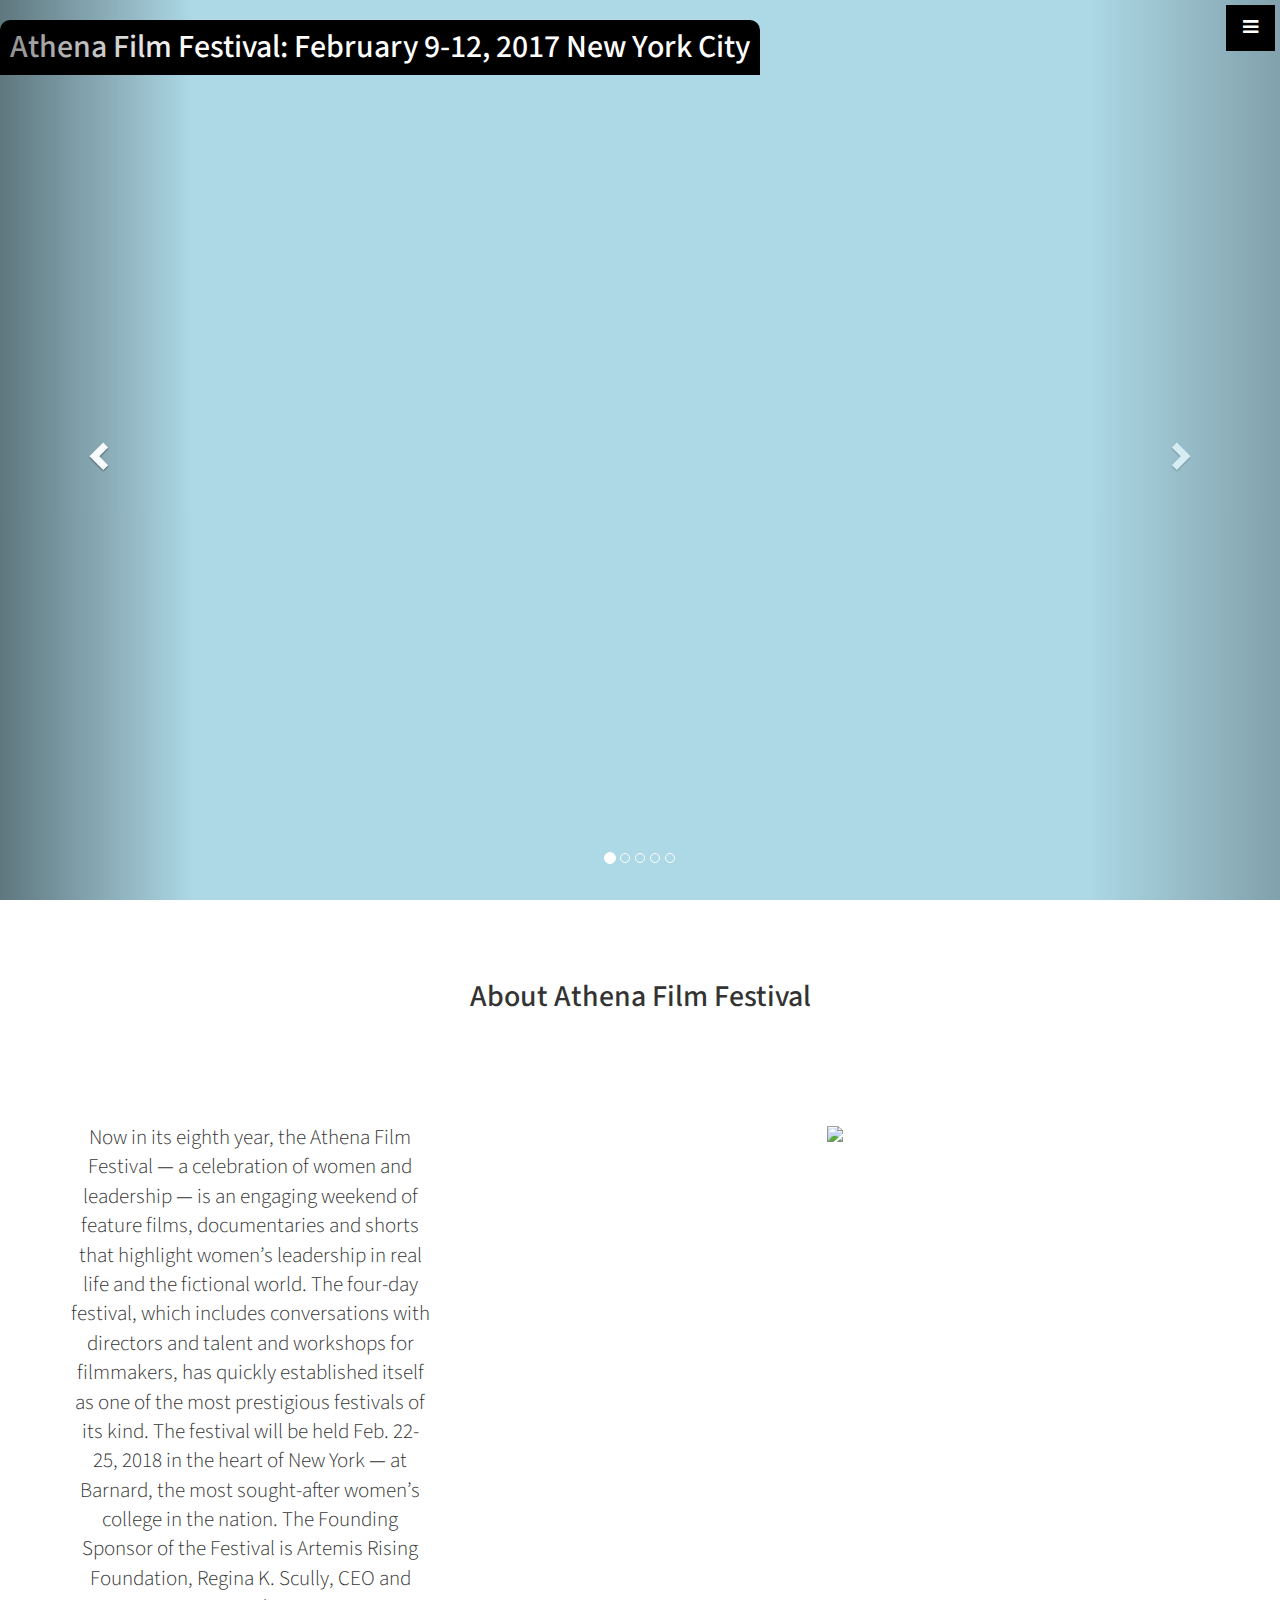
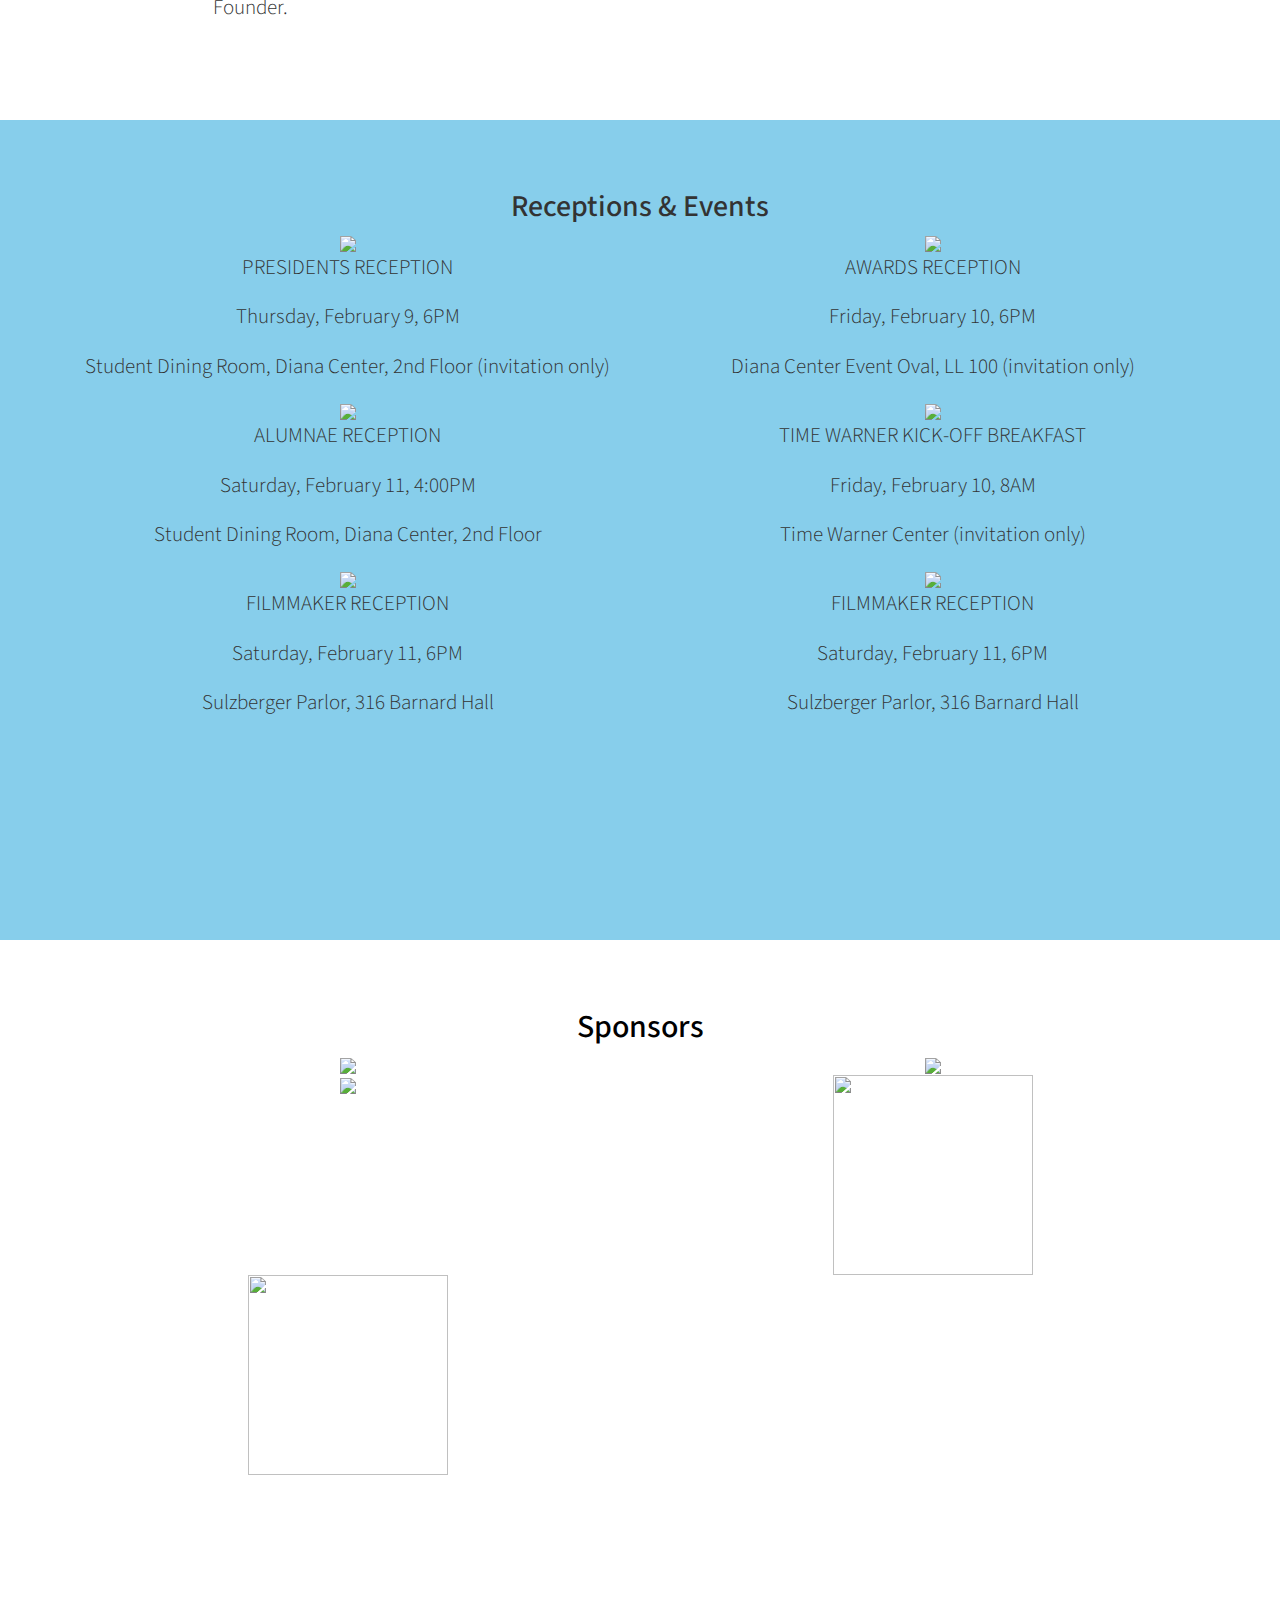
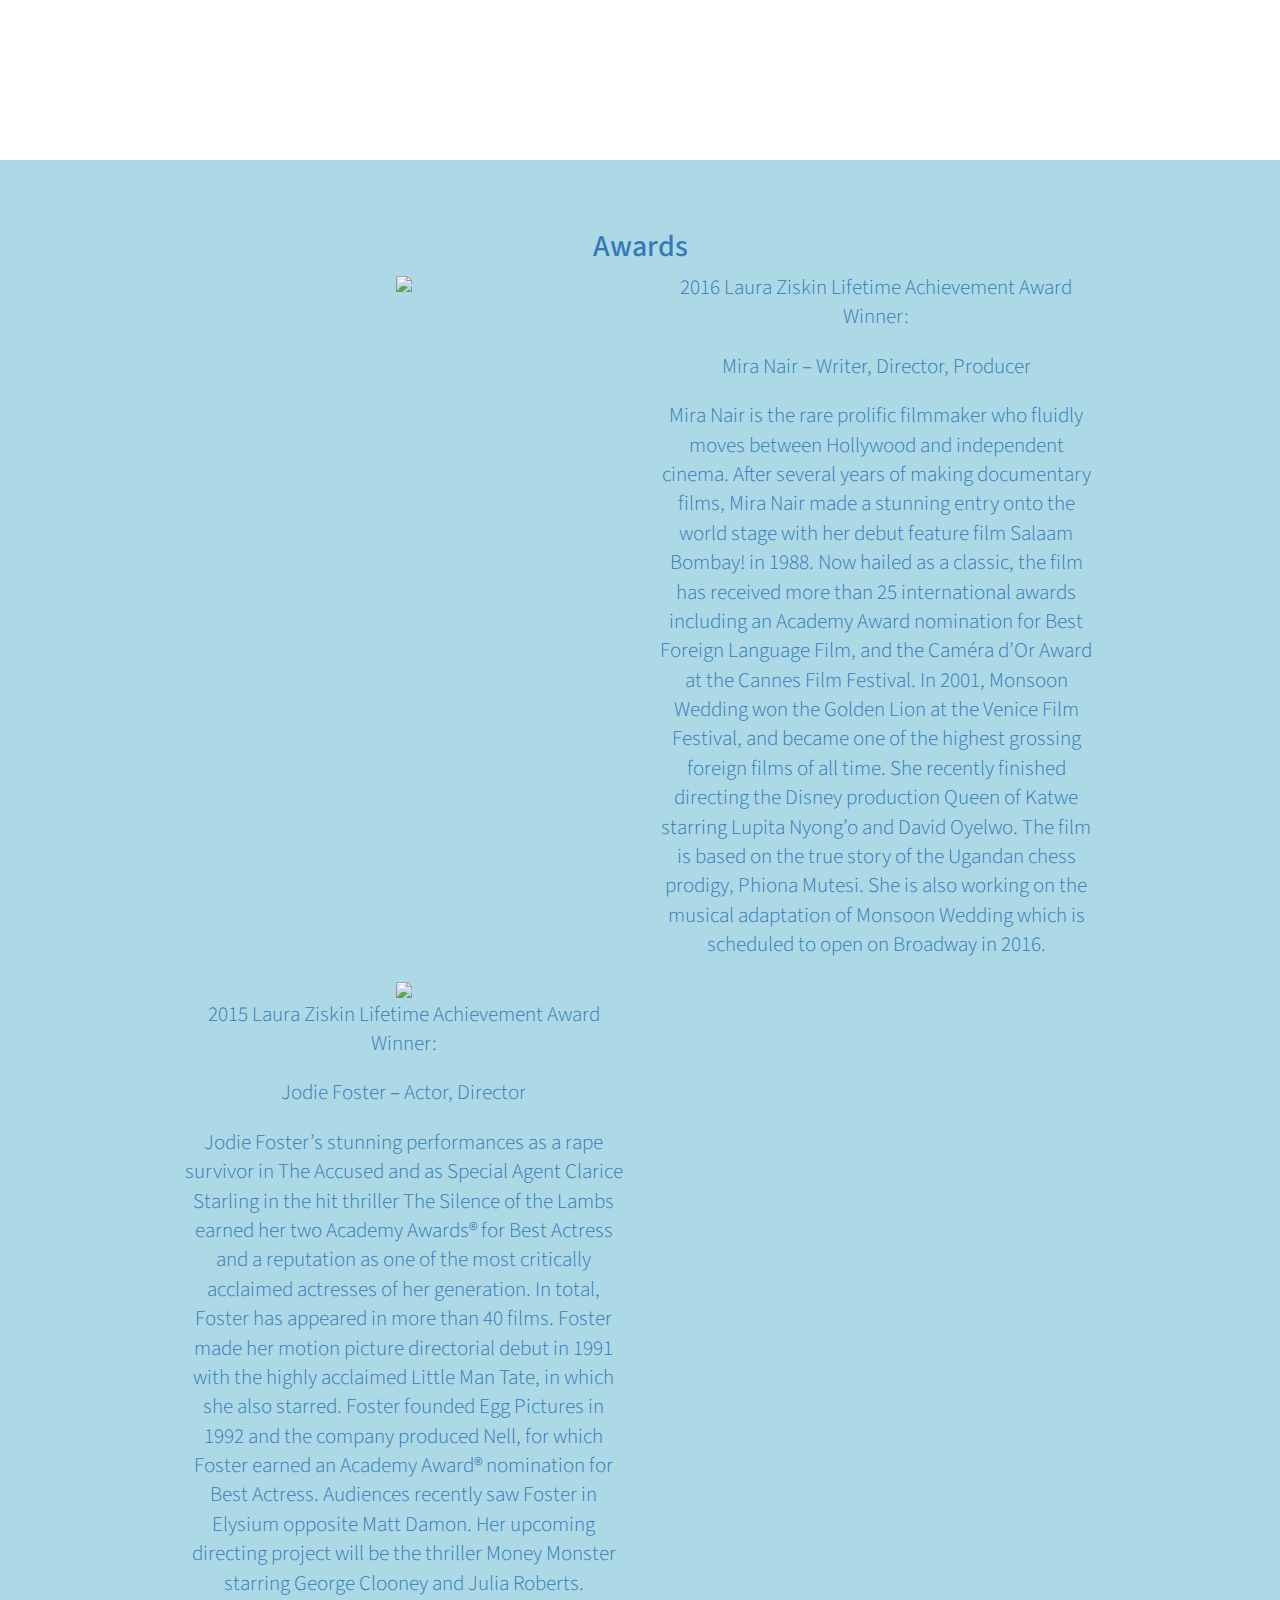
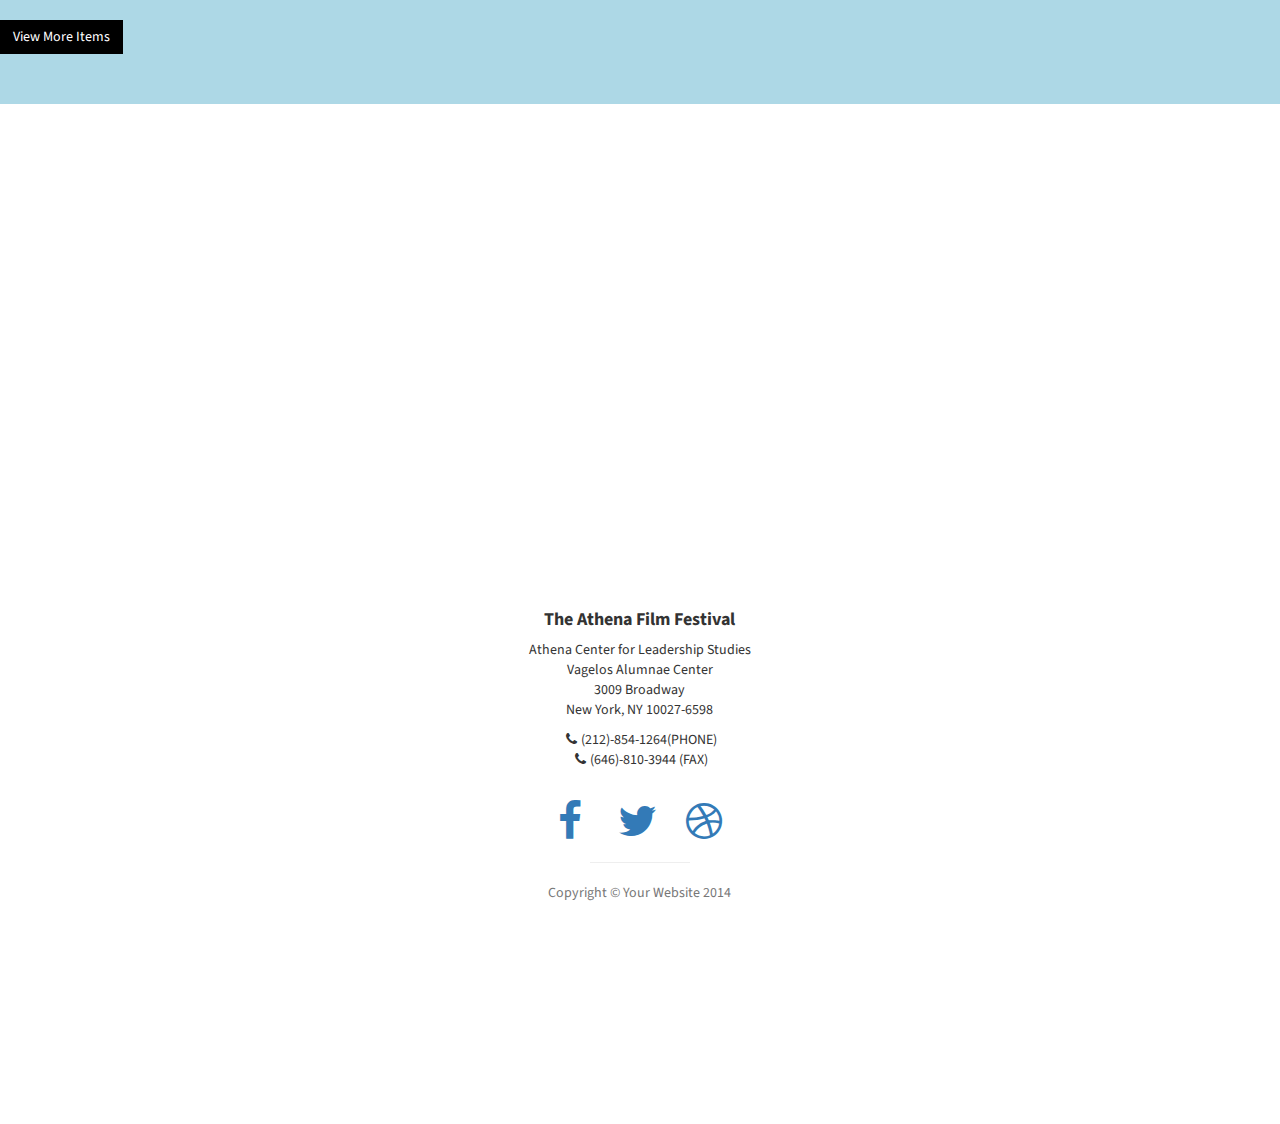
==== index1.html @ e1903135 "deploy" ====
<!DOCTYPE html>
<html lang="en">

<head>

    <meta charset="utf-8">
    <meta http-equiv="X-UA-Compatible" content="IE=edge">
    <meta name="viewport" content="width=device-width, initial-scale=1">
    <meta name="description" content="">
    <meta name="author" content="">

    <title>Athena Film Festival</title>

    <!-- Bootstrap Core CSS -->
    <link href="css/bootstrap.min.css" rel="stylesheet">

    <!-- Custom CSS -->
    <link href="css/stylish-portfolio.css" rel="stylesheet">

    <!-- Custom Fonts -->
    <link href="font-awesome/css/font-awesome.min.css" rel="stylesheet" type="text/css">
    <link href="https://fonts.googleapis.com/css?family=Source+Sans+Pro:300,400,700,300italic,400italic,700italic" rel="stylesheet" type="text/css">
    <link rel="icon" href="http://athenafilmfestival.com/wp-content/themes/genesis-athena/build/images/logo.png">
    

    <!-- HTML5 Shim and Respond.js IE8 support of HTML5 elements and media queries -->
    <!-- WARNING: Respond.js doesn't work if you view the page via file:// -->
    <!--[if lt IE 9]>
        <script src="https://oss.maxcdn.com/libs/html5shiv/3.7.0/html5shiv.js"></script>
        <script src="https://oss.maxcdn.com/libs/respond.js/1.4.2/respond.min.js"></script>
    <![endif]-->

</head>

<body>

    <!-- Navigation -->
    <a id="menu-toggle" href="#" class="btn btn-dark btn-lg toggle"><i class="fa fa-bars"></i></a>
    <nav id="sidebar-wrapper">
        <ul class="sidebar-nav">
            <a id="menu-close" href="#" class="btn btn-light btn-lg pull-right toggle"><i class="fa fa-times"></i></a>
            <li class="sidebar-brand">
                <a href="#top" onclick=$("#menu-close").click();>Home</a>
            </li>
            <li>
                <a href="#aboutus" onclick=$("#menu-close").click();>About Us</a>
            </li>
            <li>
                <a href="#program" onclick=$("#menu-close").click();>Program</a>
            </li>
            <li>
                <a href="#sponsors" onclick=$("#menu-close").click();>Sponsors</a>
            </li>
            <li>
                <a href="#awards" onclick=$("#menu-close").click();>Awards</a>
            </li>

            <li>
                <a href="#contact" onclick=$("#menu-close").click();>Festival Info</a>
            </li>
        </ul>
    </nav>

    <!-- Header -->
    <header>
        <div id="mycarousel" class="carousel slide" data-ride="carousel">
  <!-- Indicators -->
  <ol class="carousel-indicators">
    <li data-target="#mycarousel" data-slide-to="0" class="active"></li>
    <li data-target="#mycarousel" data-slide-to="1"></li>
    <li data-target="#mycarousel" data-slide-to="2"></li>
    <li data-target="#mycarousel" data-slide-to="3"></li>
    <li data-target="#mycarousel" data-slide-to="4"></li>
  </ol>

  <!-- Wrapper for slides -->
  <div class="carousel-inner" role="listbox">
    <div class="item">
        <img src="http://athenafilmfestival.com/wp-content/uploads/2017/02/IMG_1743-765x345.jpg" data-color="lightblue" alt="First Image">
        <h3>Athena Film Festival: February 9-12, 2017 New York City</h3>
        <div class="carousel-caption">
        </div>
    </div>
    <div class="item">
        <img src="athenafil.jpg" data-color="firebrick" alt="Second Image">
        <h3>Athena Film Festival Recap</h3>
        <div class="carousel-caption">
        </div>
    </div>
    <div class="item">
        <img src="thirdimg.jpg" data-color="violet" alt="Third Image">
         <h3>Success in 2017</h3>
        <div class="carousel-caption">
        </div>
    </div>
    <div class="item">
        <div class="container">
            <div class="item active">
                <iframe src="https://www.youtube.com/embed/RK8xHq6dfAo?ecver=2" width="640" height="360" frameborder="0" style="position:absolute;width:100%;height:100%;left:0" allowfullscreen></iframe>
                </video>
            </div>
        <h3>Featured Film: Hidden Figures</h3>
        <div class="carousel-caption">
        </div>

        </div>
    </div>
    <div class="item wavesgrace">
        <img src="https://player.with.in/121-LIBERIA/images/webplayer_thumbnail.jpg" data-color="tomato" alt="Fifth Image">
        <h3>Featured Film: Waves of Grace</h3>
        <div class="carousel-caption">
            
        </div>
    </div>
  </div>

  <!-- Controls -->
  <a class="left carousel-control" href="#mycarousel" role="button" data-slide="prev">
    <span class="glyphicon glyphicon-chevron-left" aria-hidden="true"></span>
    <span class="sr-only">Previous</span>
  </a>
  <a class="right carousel-control" href="#mycarousel" role="button" data-slide="next">
    <span class="glyphicon glyphicon-chevron-right" aria-hidden="true"></span>
    <span class="sr-only">Next</span>
  </a>
</div>

    </header>
    <section id= "aboutus" class= "aboutus">
        <div class="container">
            <div class="row text-center">
                <font size="500px"><h2 id="abouthead">About Athena Film Festival</h2></font>
                <div class="col-md-4 margintext">
                   <p class="lead paragraph">Now in its eighth  year, the Athena Film Festival — a celebration of women and leadership — is an engaging weekend of feature films, documentaries and shorts that highlight women’s leadership in real life and the fictional world.  The four-day festival, which includes conversations with directors and talent and workshops for filmmakers, has quickly established itself as one of the most prestigious festivals of its kind.

The festival will be held Feb. 22- 25, 2018 in the heart of New York — at Barnard, the most sought-after women’s college in the nation.  The Founding Sponsor of the Festival is Artemis Rising Foundation, Regina K. Scully, CEO and Founder.</p>
                </div>
                <div class="col-md-8 marginlogo">
                    <img id= "logo" src="http://athenafilmfestival.com/wp-content/themes/genesis-athena/build/images/logo.png" height="450">
                </div>
    </section>

    <!-- Services -->
    <!-- The circle icons use Font Awesome's stacked icon classes. For more information, visit http://fontawesome.io/examples/ -->
    <section  style="overflow-y:auto;overflow-x:hidden" id="program" class="program">
        <div class="container">
            <div class="row text-center">
                <font size="50px"><h2>Receptions & Events</h2></font>
                <div class="col-md-6 text-center ptext">
                    
                    <img src= "http://athenafilmfestival.com/wp-content/uploads/2014/05/DSC_0695-250x166.jpg">
                    <p class="lead">PRESIDENTS RECEPTION</p>
                    <p class= "lead">Thursday, February 9, 6PM </p>
                    <p class= "lead">Student Dining Room, Diana Center, 2nd Floor (invitation only)</p>
                </div>
                <div class= "col-md-6 text-center ptext">
                    <img src= "http://athenafilmfestival.com/wp-content/uploads/2014/05/DSC_0492-250x166.jpg">
                    <p class= "lead"> AWARDS RECEPTION</p>
                    <p class= "lead">Friday, February 10, 6PM </p>
                    <p class= "lead">Diana Center Event Oval, LL 100  (invitation only)</p>
                </div>
                <div class= "col-md-6 text-center ptext">
                    <img src= "http://athenafilmfestival.com/wp-content/uploads/2014/05/DSC_0647-250x166.jpg">
                    <p class= "lead">ALUMNAE RECEPTION</p>
                    <p class="lead">Saturday, February 11, 4:00PM</p>
                    <p class="lead">Student Dining Room, Diana Center, 2nd Floor</p>
                </div>
               <div class= "col-md-6 text-center ptext">
                    <img src= "http://athenafilmfestival.com/wp-content/uploads/2014/05/DSC_0621-300x199.jpg">
                    <p class= "lead">TIME WARNER KICK-OFF BREAKFAST</p>
                    <p class="lead">Friday, February 10, 8AM</p>
                    <p class="lead">Time Warner Center (invitation only)</p>
                </div>
                <div class= "col-md-6 text-center ptext">
                    <img src= "http://athenafilmfestival.com/wp-content/uploads/2015/02/IMG_0971-300x200.jpg">
                    <p class= "lead">FILMMAKER RECEPTION</p>
                    <p class="lead">Saturday, February 11, 6PM</p>
                    <p class="lead">Sulzberger Parlor, 316 Barnard Hall</p>
                </div>
                <div class= "col-md-6 text-center ptext">
                    <img src= "http://athenafilmfestival.com/wp-content/uploads/2015/02/IMG_0971-300x200.jpg">
                    <p class= "lead">FILMMAKER RECEPTION</p>
                    <p class="lead">Saturday, February 11, 6PM</p>
                    <p class="lead">Sulzberger Parlor, 316 Barnard Hall</p>
                </div>
               </div>
                

    </section>

    <!-- Callout -->
<aside class="callout">
    <section id="sponsors" class="sponsors">
     <div class="container">
        <div class= "row text-center">
            <font size="50px"><h2 id="sponsershead">Sponsors</h2></font>
            <div class= "col-md-6 text-center ptext sponsorpic artemis">
               <a href="http://www.imdb.com/company/co0436784/"> <img src= "http://athenafilmfestival.com/wp-content/uploads/2016/11/ArtemisRising_Foundation.jpg" width= "400"></a>
            </div>
            <div class= "col-md-6 text-center ptext sponsorpic">
                <a href="https://studios.amazon.com/"><img src= "http://athenafilmfestival.com/wp-content/uploads/2016/11/logo_AmazonStudios_1920.png" width= "400"></a>
            </div>
            <div class= "col-md-6 text-center ptext sponsorpic">
              <a href="https://www.google.com/"><img width="400" src="http://athenafilmfestival.com/wp-content/uploads/2015/11/googlelogo_color_236x76dp.png"></img></a>
            </div>
            <div class="col-md-6 text-center ptext sponsorpic barnardlife">
                <a href="https://barnard.edu/"><img src="http://athenafilmfestival.com/wp-content/uploads/2017/01/AR-Logo-Vertical-PMS294-245x300.png" height= "200" width= "200"></a>
            </div>
            <div class="col-md-6 text-center ptext sponsorpic barnardlife">
                <a href="http://www.mylifetime.com/"><img height= "200" width="200"src="http://athenafilmfestival.com/wp-content/uploads/2016/12/Lifetime-Logo.jpg"</a> 
            </div>
        </div>
    </div>
</aside>


    <!-- Portfolio -->
    <section id="awards" class="awards">
        <div class="container">
            <div class="row">
                <div class="col-lg-10 col-lg-offset-1 text-center">
                    <h2>Awards</h2>
                    <div class="col-md-6">
                        <img src= "http://athenafilmfestival.com/wp-content/uploads/2015/12/MN_2-292x300.jpg">
                    </div>
                    <div class= "col-md-6">
                        <b><p class="lead">2016 Laura Ziskin Lifetime Achievement Award Winner: </p></b>
                        <p class="lead">Mira Nair – Writer, Director, Producer</p>
                        <p class="lead">Mira Nair is the rare prolific filmmaker who fluidly moves between Hollywood and independent cinema. After several years of making documentary films, Mira Nair made a stunning entry onto the world stage with her debut feature film Salaam Bombay! in 1988. Now hailed as a classic, the film has received more than 25 international awards including an Academy Award nomination for Best Foreign Language Film, and the Caméra d’Or Award at the Cannes Film Festival. In 2001, Monsoon Wedding won the Golden Lion at the Venice Film Festival, and became one of the highest grossing foreign films of all time. She recently finished directing the Disney production Queen of Katwe starring Lupita Nyong’o and David Oyelwo. The film is based on the true story of the Ugandan chess prodigy, Phiona Mutesi. She is also working on the musical adaptation of Monsoon Wedding which is scheduled to open on Broadway in 2016. </p>
                    </div>
                        <div class="col-md-6">
                            <img src= "http://athenafilmfestival.com/wp-content/uploads/2013/08/JODIE-FOSTER-AFF-IMAGE.jpeg">
                            <p class="lead">2015 Laura Ziskin Lifetime Achievement Award Winner:</p>
                            <p class="lead">Jodie Foster – Actor, Director</p>
                            <p class="lead">Jodie Foster’s stunning performances as a rape survivor in The Accused and as Special Agent Clarice Starling in the hit thriller The Silence of the Lambs earned her two Academy Awards® for Best Actress and a reputation as one of the most critically acclaimed actresses of her generation. In total, Foster has appeared in more than 40 films. Foster made her motion picture directorial debut in 1991 with the highly acclaimed Little Man Tate, in which she also starred. Foster founded Egg Pictures in 1992 and the company produced Nell, for which Foster earned an Academy Award® nomination for Best Actress. Audiences recently saw Foster in Elysium opposite Matt Damon. Her upcoming directing project will be the thriller Money Monster starring George Clooney and Julia Roberts.</p>
                            </div>
                        </div>
                        <div class="col-md-6">


                            </div>
                        </div>
                        <div class="col-md-6">

                            </div>
                        </div>
                    </div>
                    <!-- /.row (nested) -->
                    <a href="#" class="btn btn-dark">View More Items</a>
                </div>
                <!-- /.col-lg-10 -->
            </div>
            <!-- /.row -->
        </div>
        <!-- /.container -->
    </section>

    <!-- Call to Action -->
    

    <!-- Map -->
    <section id="contact" class="map">
        <iframe height="490" width="1450"src="https://www.google.com/maps/embed?pb=!1m18!1m12!1m3!1d3019.858761262068!2d-73.96615188459212!3d40.809097379321486!2m3!1f0!2f0!3f0!3m2!1i1024!2i768!4f13.1!3m3!1m2!1s0x89c2f622ae1b5be9%3A0x92f2eb8d18e50bc3!2sBarnard+College%2C+Columbia+University!5e0!3m2!1sen!2sus!4v1490205193902" width="600" height="450" frameborder="0" style="border:0" allowfullscreen></iframe>
        <br />
        <small>
            <a href="https://www.google.com/maps/place/Barnard+College,+Columbia+University/@40.8090974,-73.9661519,17z/data=!3m1!4b1!4m5!3m4!1s0x89c2f622ae1b5be9:0x92f2eb8d18e50bc3!8m2!3d40.8090974!4d-73.9639632?hl=en"></a>
        </small>
        <div class="col-lg-10 col-lg-offset-1 text-center">
                    <h4><strong>The Athena Film Festival</strong>
                    </h4>
                    <p>Athena Center for Leadership Studies
                        <br> Vagelos Alumnae Center
                        <br> 3009 Broadway
                        <br> New York, NY 10027-6598</p>
                    <ul class="list-unstyled">
                        <li><i class="fa fa-phone fa-fw"></i>(212)-854-1264(PHONE)</li>
                        <li><i class="fa fa-phone fa-fw"></i></i>(646)-810-3944 (FAX)
                        </li>
                    </ul>
                    <br>
                    <ul class="list-inline">
                        <li>
                            <a href="#"><i class="fa fa-facebook fa-fw fa-3x"></i></a>
                        </li>
                        <li>
                            <a href="#"><i class="fa fa-twitter fa-fw fa-3x"></i></a>
                        </li>
                        <li>
                            <a href="#"><i class="fa fa-dribbble fa-fw fa-3x"></i></a>
                        </li>
                    </ul>
                    <hr class="small">
                    <p class="text-muted">Copyright &copy; Your Website 2014</p>
                </div>
    </section>

    <!-- Footer -->
    <footer>
        <div class="container">
            <div class="row">
            </div>
        </div>
        <a id="to-top" href="#top" class="btn btn-dark btn-lg"><i class="fa fa-chevron-up fa-fw fa-1x"></i></a>
    </footer>

    <!-- jQuery -->
    <script src="js/jquery.js"></script>

    <!-- Bootstrap Core JavaScript -->
    <script src="js/bootstrap.min.js"></script>

    <!-- Custom Theme JavaScript -->
    <script>
    // Closes the sidebar menu
    $("#menu-close").click(function(e) {
        e.preventDefault();
        $("#sidebar-wrapper").toggleClass("active");
    });
    // Opens the sidebar menu
    $("#menu-toggle").click(function(e) {
        e.preventDefault();
        $("#sidebar-wrapper").toggleClass("active");
    });
    // Scrolls to the selected menu item on the page
    $(function() {
        $('a[href*=#]:not([href=#],[data-toggle],[data-target],[data-slide])').click(function() {
            if (location.pathname.replace(/^\//, '') == this.pathname.replace(/^\//, '') || location.hostname == this.hostname) {
                var target = $(this.hash);
                target = target.length ? target : $('[name=' + this.hash.slice(1) + ']');
                if (target.length) {
                    $('html,body').animate({
                        scrollTop: target.offset().top
                    }, 1000);
                    return false;
                }
            }
        });
    });
    //#to-top button appears after scrolling
    var fixed = false;
    $(document).scroll(function() {
        if ($(this).scrollTop() > 250) {
            if (!fixed) {
                fixed = true;
                // $('#to-top').css({position:'fixed', display:'block'});
                $('#to-top').show("slow", function() {
                    $('#to-top').css({
                        position: 'fixed',
                        display: 'block'
                    });
                });
            }
        } else {
            if (fixed) {
                fixed = false;
                $('#to-top').hide("slow", function() {
                    $('#to-top').css({
                        display: 'none'
                    });
                });
            }
        }
    });
    // Disable Google Maps scrolling
    // See http://stackoverflow.com/a/25904582/1607849
    // Disable scroll zooming and bind back the click event
    var onMapMouseleaveHandler = function(event) {
        var that = $(this);
        that.on('click', onMapClickHandler);
        that.off('mouseleave', onMapMouseleaveHandler);
        that.find('iframe').css("pointer-events", "none");
    }
    var onMapClickHandler = function(event) {
            var that = $(this);
            // Disable the click handler until the user leaves the map area
            that.off('click', onMapClickHandler);
            // Enable scrolling zoom
            that.find('iframe').css("pointer-events", "auto");
            // Handle the mouse leave event
            that.on('mouseleave', onMapMouseleaveHandler);
        }
        // Enable map zooming with mouse scroll when the user clicks the map
    $('.map').on('click', onMapClickHandler);
    </script>

</body>

</html>
---- css/stylish-portfolio.css ----
.jpg/*!
 * Start Bootstrap - Stylish Portfolio (http://startbootstrap.com/)
 * Copyright 2013-2016 Start Bootstrap
 * Licensed under MIT (https://github.com/BlackrockDigital/startbootstrap/blob/gh-pages/LICENSE)
 */

/* Global Styles */

html,
body {
    width: 100%;
    height: 100%;
}

body {
    font-family: "Source Sans Pro","Helvetica Neue",Helvetica,Arial,sans-serif;
}



.text-vertical-center h1 {
    overflow: hidden;
    position: absolute;
    margin: 0;
    padding: 0;
    width:100%;
    font-size: 4.5em;
    font-weight: 700;
}

/* Custom Button Styles */

.btn-dark {
    border-radius: 0;
    color: #fff;
    background-color: rgba(0,0,0,1);
}

.btn-dark:hover,
.btn-dark:focus,
.btn-dark:active {
    color: #fff;
    background-color: (0,0,0,1);
}

.btn-light {
    border-radius: 0;
    color: #333;
    background-color: rgb(255,255,255);
}

.btn-light:hover,
.btn-light:focus,
.btn-light:active {
    color: #333;
    background-color: rgba(255,255,255,0.8);
}

/* Custom Horizontal Rule */

.small {
    max-width: 100px;
}

/* Side Menu */

#sidebar-wrapper {
    z-index: 1000;
    position: fixed;
    right: 0;
    width: 250px;
    height: 100%;
    transform: translateX(250px);
    overflow-y: auto;
    background: #222;
    -webkit-transition: all 0.4s ease 0s;
    -moz-transition: all 0.4s ease 0s;
    -ms-transition: all 0.4s ease 0s;
    -o-transition: all 0.4s ease 0s;
    transition: all 0.4s ease 0s;
}

.sidebar-nav {
    position: absolute;
    top: 0;
    width: 250px;
    margin: 0;
    padding: 0;
    list-style: none;
}

.sidebar-nav li {
    text-indent: 20px;
    line-height: 40px;
}

.sidebar-nav li a {
    display: block;
    text-decoration: none;
    color: #999;
}

.sidebar-nav li a:hover {
    text-decoration: none;
    color: #fff;
    background: rgba(255,255,255,0.2);
}

.sidebar-nav li a:active,
.sidebar-nav li a:focus {
    text-decoration: none;
}

.sidebar-nav > .sidebar-brand {
    height: 55px;
    font-size: 18px;
    line-height: 55px;
}

.sidebar-nav > .sidebar-brand a {
    color: #999;
}

.sidebar-nav > .sidebar-brand a:hover {
    color: #fff;
    background: none;
}

#menu-toggle {
    z-index: 1;
    position: fixed;
    top: 0;
    right: 0;
}

#sidebar-wrapper.active {
    right: 250px;
    width: 250px;
    -webkit-transition: all 0.4s ease 0s;
    -moz-transition: all 0.4s ease 0s;
    -ms-transition: all 0.4s ease 0s;
    -o-transition: all 0.4s ease 0s;
    transition: all 0.4s ease 0s;
}

.toggle {
    margin: 5px 5px 0 0;
}

/* Header */

.header {
    display: table;
    position: relative;
    width: 100%;
    height: 100%;
    background: url(.jpg) no-repeat center center scroll;
    -webkit-background-size: cover;
    -moz-background-size: cover;
    background-size: cover;
    -o-background-size:cover;
}

/* About */

.program {
    padding: 50px 0;
}

/* Services */

.sponsors {
    padding: 50px 0;
}

.service-item {
    margin-bottom: 30px;
}

/* Callout */

.sponsors {
    display: table;
    width: 100%;
    height: 820px;
    color: #fff;
    background: white;
    -webkit-background-size: cover;
    -moz-background-size: cover;
    background-size: cover;
    -o-background-size: cover;
}

/* Portfolio */

.awards {
    padding: 50px 0;
    background: lightblue;
}

.portfolio-item {
    margin-bottom: 30px;
}

.img-portfolio {
    margin: 0 auto;
}

.img-portfolio:hover {
    opacity: 0.8;
}

/* Call to Action */

.call-to-action {
    padding: 50px 0;
}

.call-to-action .btn {
    margin: 10px;
}

/* Map */

.map {
    height: 500px;
}

@media(max-width:768px) {
    .map {
        height: 75%;
    }
}

.map iframe {
    pointer-events: none;
}

/* Footer */

footer {
    padding: 100px 0;
}

#to-top {
  display: none;
  position: fixed;
  bottom: 5px;
  right: 5px;
}

.slideshow-container {
  max-width: 1000px;
  position: relative;
  margin: auto;
}

.mySlides {
    display: none;
}
.prev, .next {
  cursor: pointer;
  position: absolute;
  top: 50%;
  width: auto;
  margin-top: -22px;
  padding: 16px;
  color: white;
  font-weight: bold;
  font-size: 18px;
  transition: 0.6s ease;
  border-radius: 0 3px 3px 0;
}

.next {
  right: 0;
  border-radius: 3px 0 0 3px;
}

.prev:hover, .next:hover {
  background-color: #00FFFF;
}

.text {
  color: #f2f2f2;
  font-size: 15px;
  padding: 8px 12px;
  position: absolute;
  bottom: 8px;
  width: 100%;
  text-align: center;
}



.numbertext {
  color: #f2f2f2;
  font-size: 12px;
  padding: 8px 12px;
  position: absolute;
  top: 0;
}

.dot {
  cursor:pointer;
  height: 13px;
  width: 13px;
  margin: 0 2px;
  background-color: #bbb;
  border-radius: 50%;
  display: inline-block;
  transition: background-color 0.6s ease;
}


.active, .dot:hover {
  background-color: #717171;
}

.fade {
  -webkit-animation-name: fade;
  -webkit-animation-duration: 1.5s;
  animation-name: fade;
  animation-duration: 1.5s;
}

h3 {
  display: inline-block;
  padding: 10px;
  background: #B9121B;
  border-top-left-radius: 10px;
  border-top-right-radius: 10px;
}

.full-screen {
  background-size: cover;
  background-position: center;
  background-repeat: no-repeat;
}

h3 {
    background-color: rgba(0,0,0,1);
    color: white;
    font-size: xx-large;
    text-align: left;
}

.carousel-caption {
    text-align: left;
}

.marginlogo {
    margin-top: 100px;
}

.program {
    background-color: #87CEEB;
}

#aboutus {
    height: 820px;
}


.paragraph {
    vertical-align: middle;
}

#program {
    height:820px;
}

.text-vertical-center {
    height:820px;
}

.margintext {
    margin-top: 100px;
}

#abouthead {
    margin-top: 80px;
}

.ptext {
    vertical-align: middle;
}

#program {
    height: 820px;
    overflow-y: scroll;
}

.text-vertical-center {
    height:820px;
    vertical-align: middle;
}

#sponsershead {
    color:black;
    font-size: xx-large;
}

.artemis {
    vertical-align: middle;
}

.barnardlife {
    vertical-align: bottom;
}

.map {
    height:820px;
}

.col-lg-10 col-lg-offset-1 text-center {
    margin-bottom:20px;
}
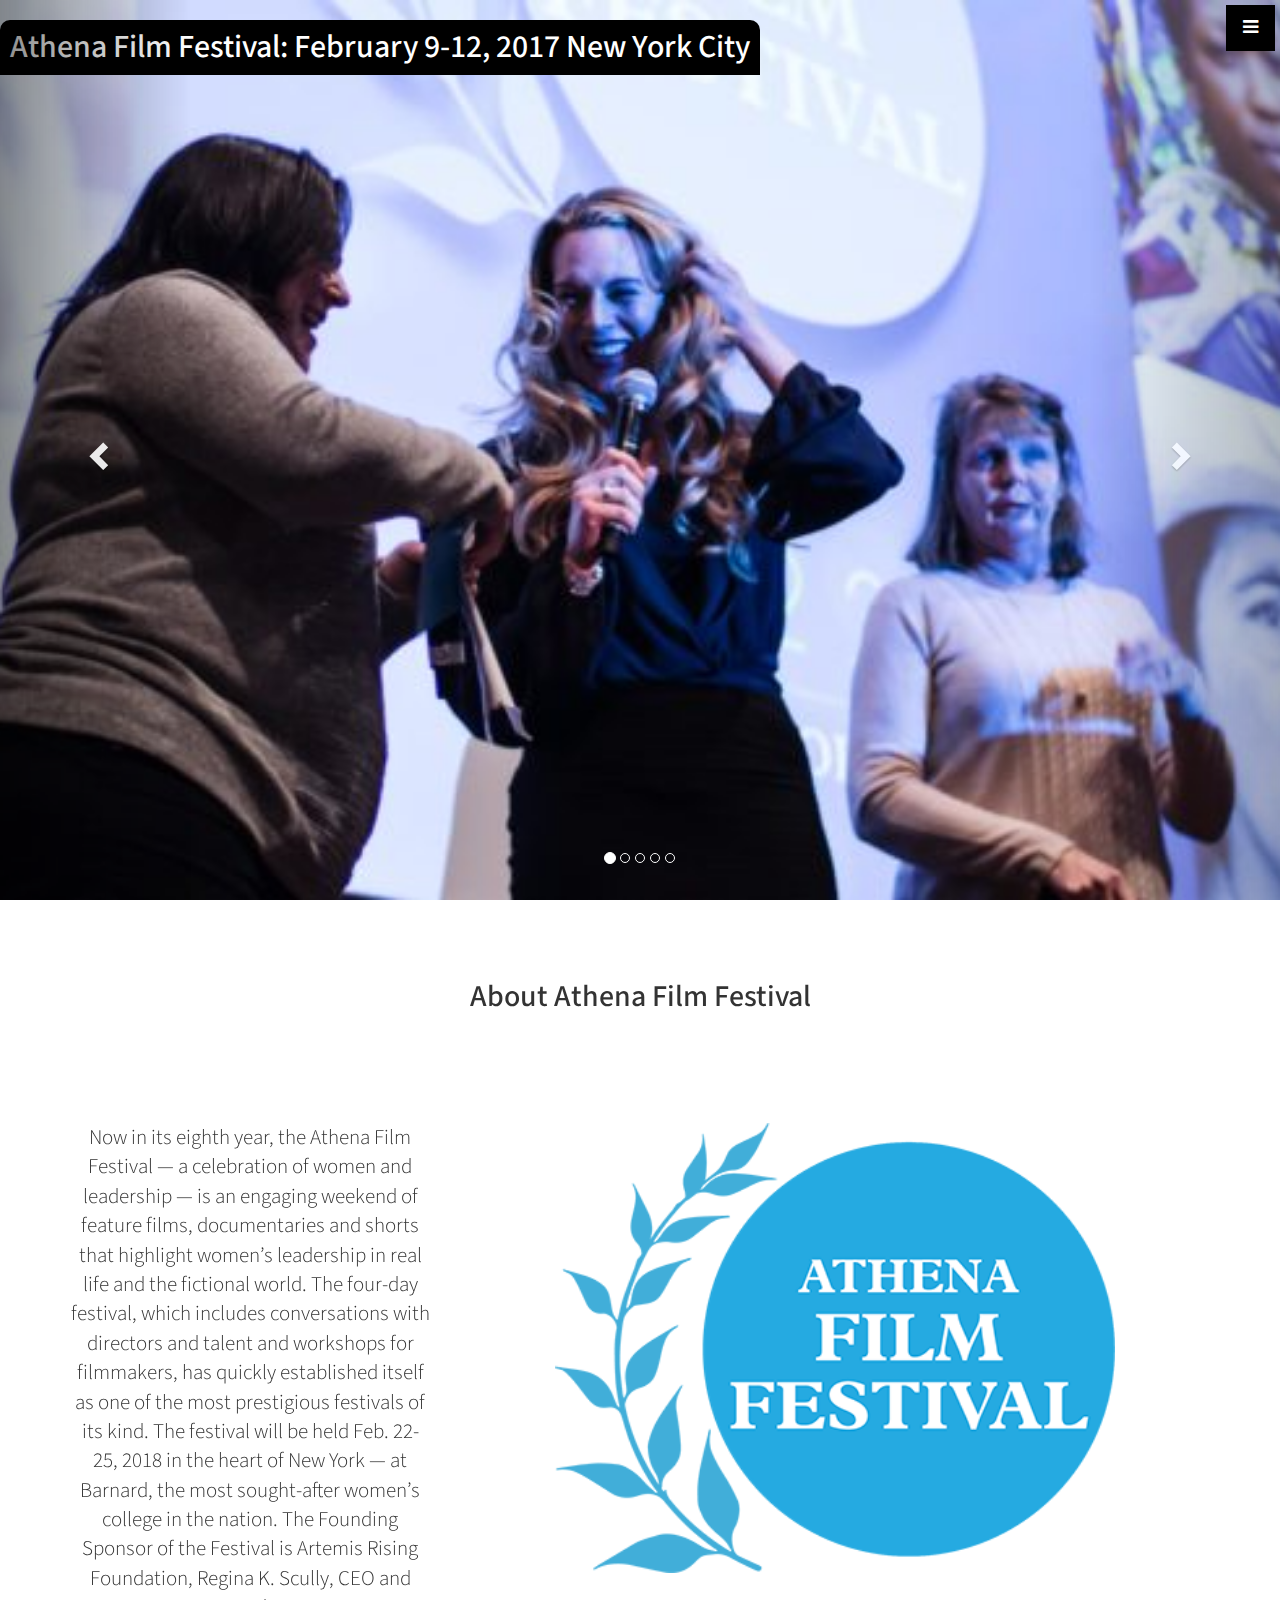
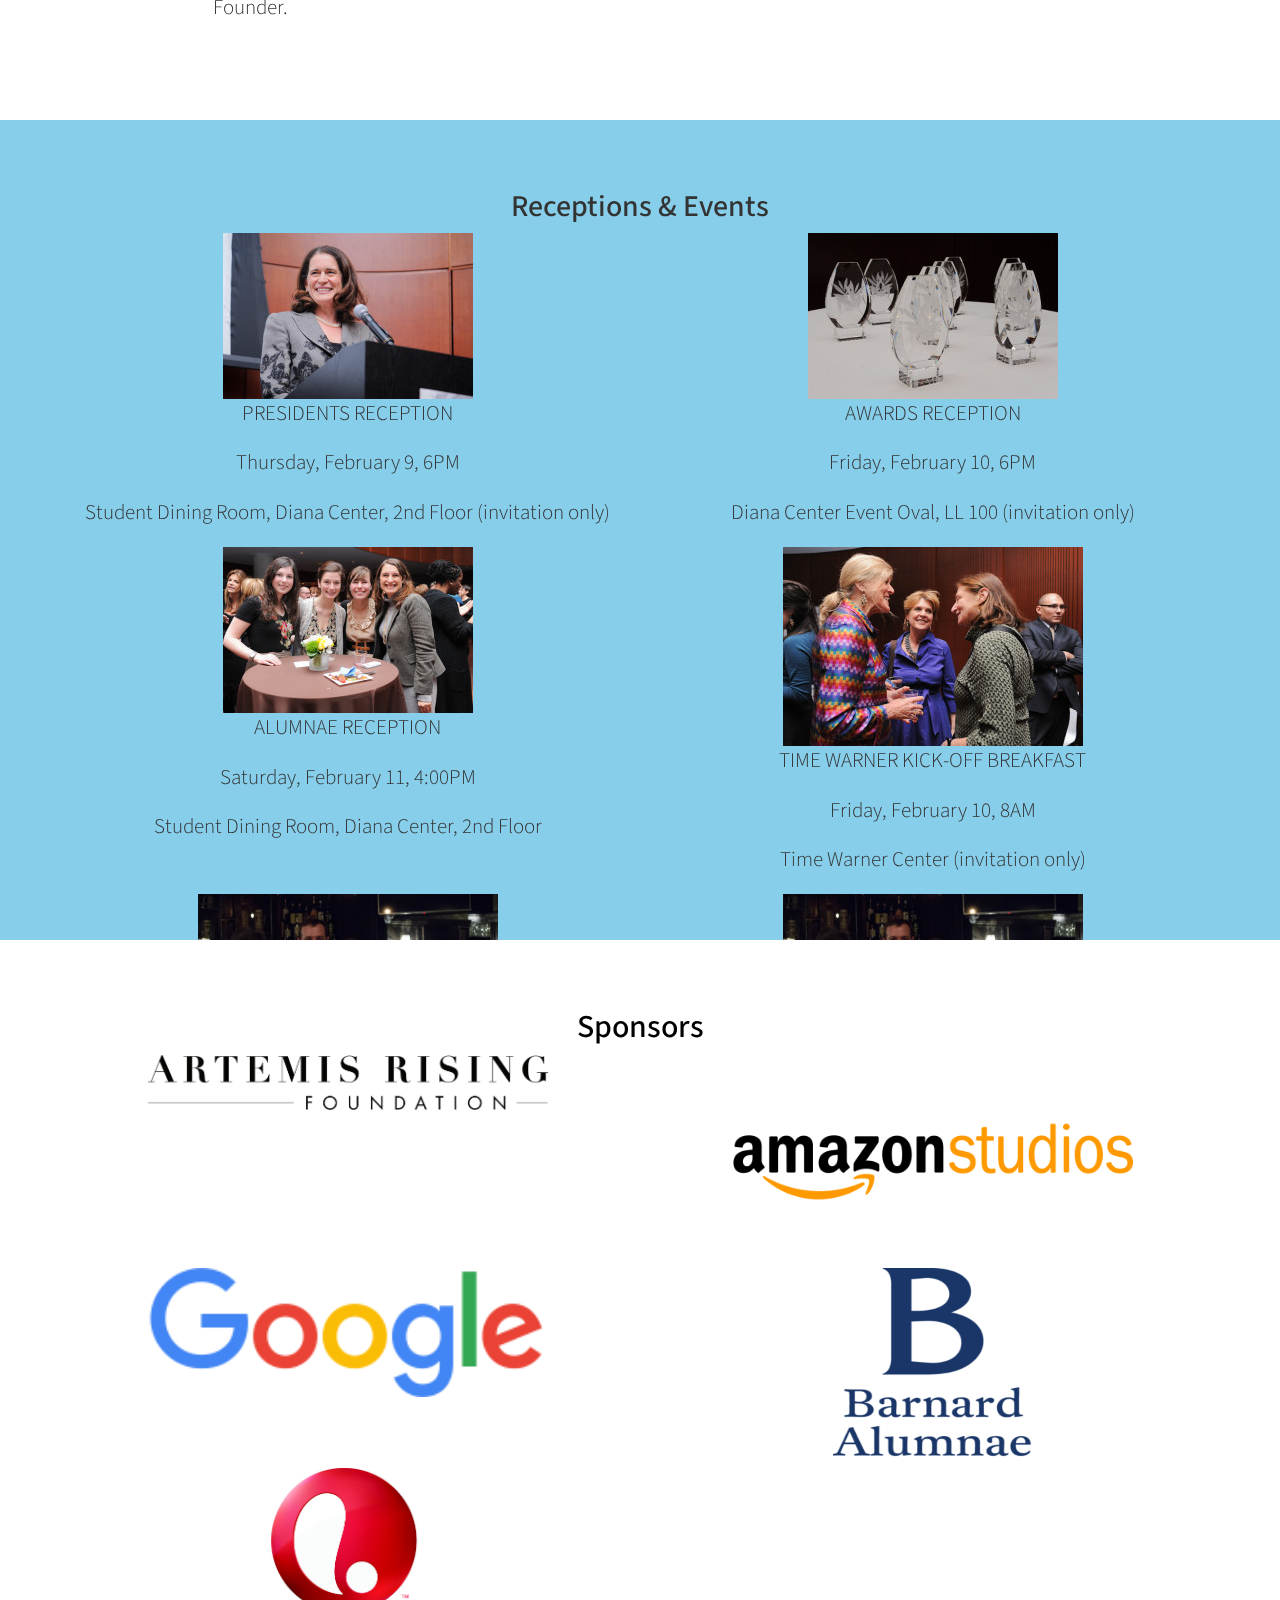
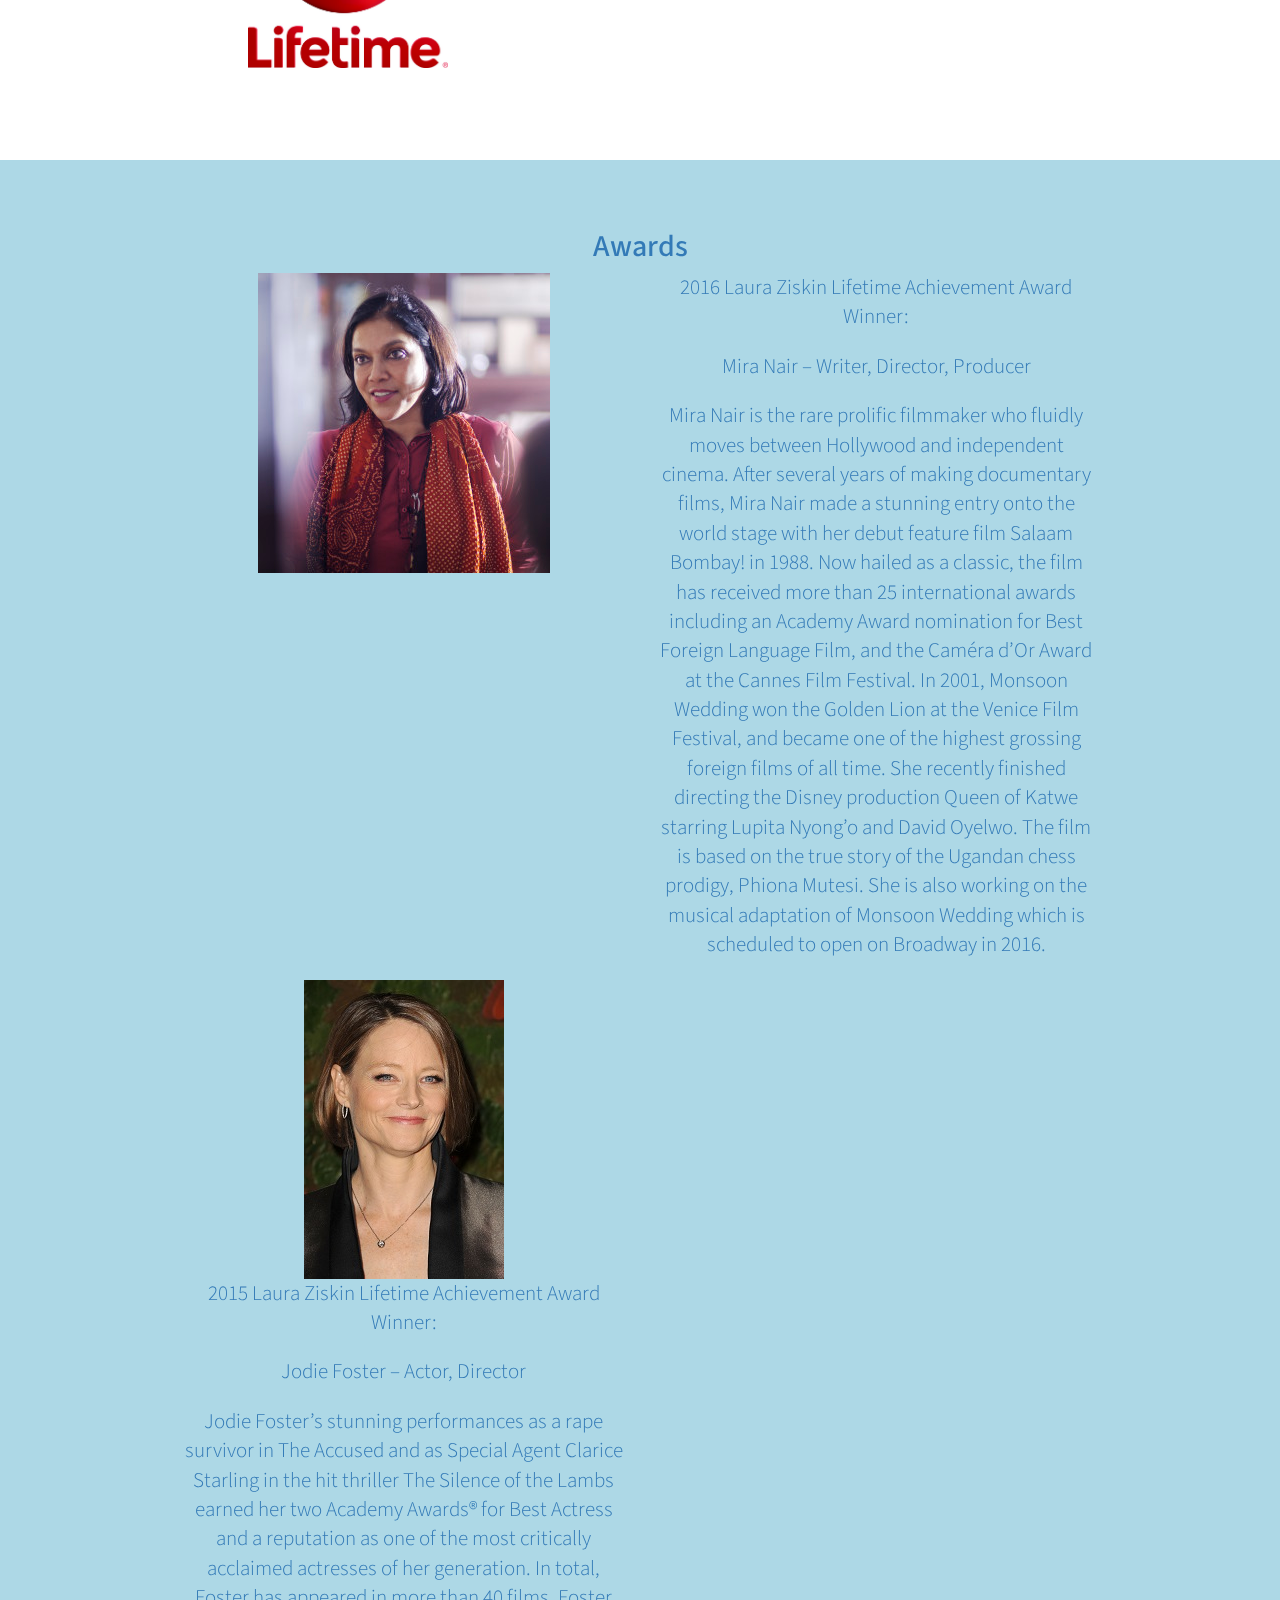
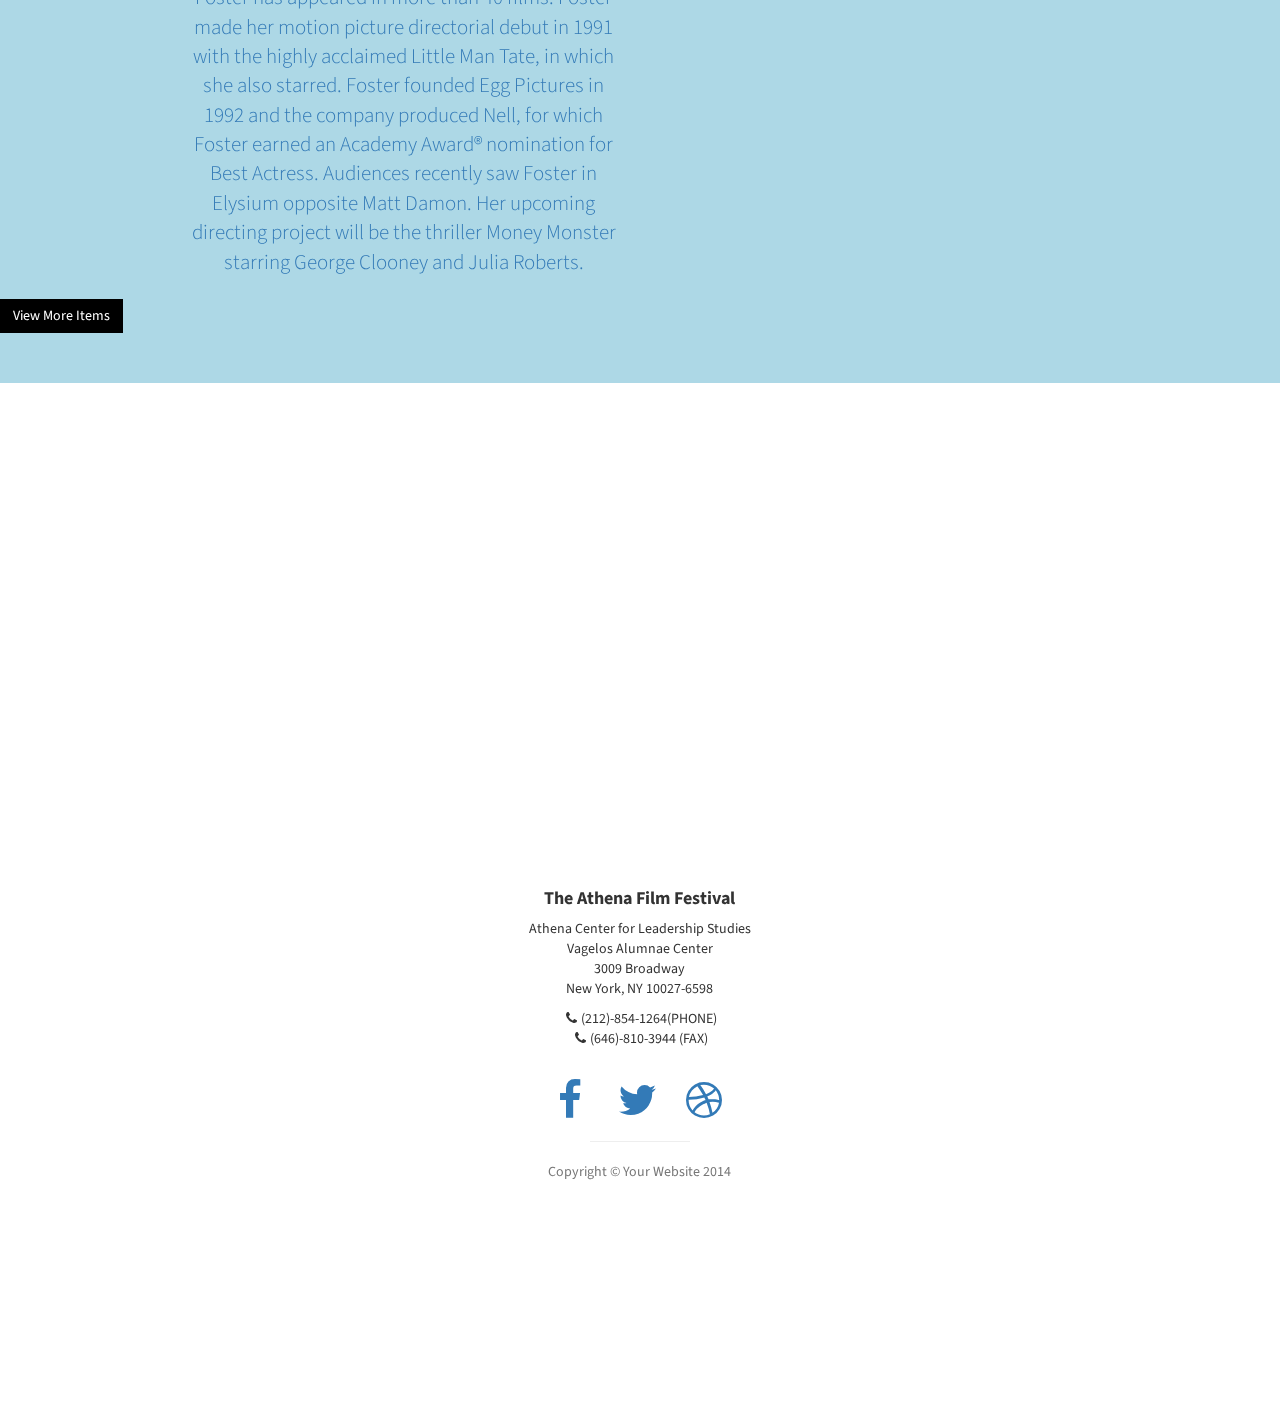
==== commit 7324c578: "deploy" ====
--- a/index1.html
+++ b/index1.html
@@ -76,7 +76,7 @@
   <!-- Wrapper for slides -->
   <div class="carousel-inner" role="listbox">
     <div class="item">
-        <img src="http://athenafilmfestival.com/wp-content/uploads/2017/02/IMG_1743-765x345.jpg" data-color="lightblue" alt="First Image">
+        <img src="firstimage.jpg" data-color="lightblue" alt="First Image">
         <h3>Athena Film Festival: February 9-12, 2017 New York City</h3>
         <div class="carousel-caption">
         </div>
@@ -106,7 +106,7 @@
         </div>
     </div>
     <div class="item wavesgrace">
-        <img src="https://player.with.in/121-LIBERIA/images/webplayer_thumbnail.jpg" data-color="tomato" alt="Fifth Image">
+        <img src="waves.jpg" data-color="tomato" alt="Fifth Image">
         <h3>Featured Film: Waves of Grace</h3>
         <div class="carousel-caption">
             
@@ -136,7 +136,7 @@
 The festival will be held Feb. 22- 25, 2018 in the heart of New York — at Barnard, the most sought-after women’s college in the nation.  The Founding Sponsor of the Festival is Artemis Rising Foundation, Regina K. Scully, CEO and Founder.</p>
                 </div>
                 <div class="col-md-8 marginlogo">
-                    <img id= "logo" src="http://athenafilmfestival.com/wp-content/themes/genesis-athena/build/images/logo.png" height="450">
+                    <img id= "logo" src="logo.png" height="450">
                 </div>
     </section>
 
@@ -148,37 +148,37 @@
                 <font size="50px"><h2>Receptions & Events</h2></font>
                 <div class="col-md-6 text-center ptext">
                     
-                    <img src= "http://athenafilmfestival.com/wp-content/uploads/2014/05/DSC_0695-250x166.jpg">
+                    <img src= "woman.jpg">
                     <p class="lead">PRESIDENTS RECEPTION</p>
                     <p class= "lead">Thursday, February 9, 6PM </p>
                     <p class= "lead">Student Dining Room, Diana Center, 2nd Floor (invitation only)</p>
                 </div>
                 <div class= "col-md-6 text-center ptext">
-                    <img src= "http://athenafilmfestival.com/wp-content/uploads/2014/05/DSC_0492-250x166.jpg">
+                    <img src= "awards.jpg">
                     <p class= "lead"> AWARDS RECEPTION</p>
                     <p class= "lead">Friday, February 10, 6PM </p>
                     <p class= "lead">Diana Center Event Oval, LL 100  (invitation only)</p>
                 </div>
                 <div class= "col-md-6 text-center ptext">
-                    <img src= "http://athenafilmfestival.com/wp-content/uploads/2014/05/DSC_0647-250x166.jpg">
+                    <img src= "ladies.jpg">
                     <p class= "lead">ALUMNAE RECEPTION</p>
                     <p class="lead">Saturday, February 11, 4:00PM</p>
                     <p class="lead">Student Dining Room, Diana Center, 2nd Floor</p>
                 </div>
                <div class= "col-md-6 text-center ptext">
-                    <img src= "http://athenafilmfestival.com/wp-content/uploads/2014/05/DSC_0621-300x199.jpg">
+                    <img src= "twopeople.jpg">
                     <p class= "lead">TIME WARNER KICK-OFF BREAKFAST</p>
                     <p class="lead">Friday, February 10, 8AM</p>
                     <p class="lead">Time Warner Center (invitation only)</p>
                 </div>
                 <div class= "col-md-6 text-center ptext">
-                    <img src= "http://athenafilmfestival.com/wp-content/uploads/2015/02/IMG_0971-300x200.jpg">
+                    <img src= "lots.jpg">
                     <p class= "lead">FILMMAKER RECEPTION</p>
                     <p class="lead">Saturday, February 11, 6PM</p>
                     <p class="lead">Sulzberger Parlor, 316 Barnard Hall</p>
                 </div>
                 <div class= "col-md-6 text-center ptext">
-                    <img src= "http://athenafilmfestival.com/wp-content/uploads/2015/02/IMG_0971-300x200.jpg">
+                    <img src= "lots.jpg">
                     <p class= "lead">FILMMAKER RECEPTION</p>
                     <p class="lead">Saturday, February 11, 6PM</p>
                     <p class="lead">Sulzberger Parlor, 316 Barnard Hall</p>
@@ -195,19 +195,19 @@
         <div class= "row text-center">
             <font size="50px"><h2 id="sponsershead">Sponsors</h2></font>
             <div class= "col-md-6 text-center ptext sponsorpic artemis">
-               <a href="http://www.imdb.com/company/co0436784/"> <img src= "http://athenafilmfestival.com/wp-content/uploads/2016/11/ArtemisRising_Foundation.jpg" width= "400"></a>
+               <a href="http://www.imdb.com/company/co0436784/"> <img src= "artemis.jpg" width= "400"></a>
             </div>
             <div class= "col-md-6 text-center ptext sponsorpic">
-                <a href="https://studios.amazon.com/"><img src= "http://athenafilmfestival.com/wp-content/uploads/2016/11/logo_AmazonStudios_1920.png" width= "400"></a>
+                <a href="https://studios.amazon.com/"><img src= "amazon.png" width= "400"></a>
             </div>
             <div class= "col-md-6 text-center ptext sponsorpic">
-              <a href="https://www.google.com/"><img width="400" src="http://athenafilmfestival.com/wp-content/uploads/2015/11/googlelogo_color_236x76dp.png"></img></a>
+              <a href="https://www.google.com/"><img width="400" src="google.png"></img></a>
             </div>
             <div class="col-md-6 text-center ptext sponsorpic barnardlife">
-                <a href="https://barnard.edu/"><img src="http://athenafilmfestival.com/wp-content/uploads/2017/01/AR-Logo-Vertical-PMS294-245x300.png" height= "200" width= "200"></a>
+                <a href="https://barnard.edu/"><img src="barnard.png" height= "200" width= "200"></a>
             </div>
             <div class="col-md-6 text-center ptext sponsorpic barnardlife">
-                <a href="http://www.mylifetime.com/"><img height= "200" width="200"src="http://athenafilmfestival.com/wp-content/uploads/2016/12/Lifetime-Logo.jpg"</a> 
+                <a href="http://www.mylifetime.com/"><img height= "200" width="200"src="lifetime.jpg"</a> 
             </div>
         </div>
     </div>
@@ -221,7 +221,7 @@
                 <div class="col-lg-10 col-lg-offset-1 text-center">
                     <h2>Awards</h2>
                     <div class="col-md-6">
-                        <img src= "http://athenafilmfestival.com/wp-content/uploads/2015/12/MN_2-292x300.jpg">
+                        <img src= "otherlady.jpg">
                     </div>
                     <div class= "col-md-6">
                         <b><p class="lead">2016 Laura Ziskin Lifetime Achievement Award Winner: </p></b>
@@ -229,7 +229,7 @@
                         <p class="lead">Mira Nair is the rare prolific filmmaker who fluidly moves between Hollywood and independent cinema. After several years of making documentary films, Mira Nair made a stunning entry onto the world stage with her debut feature film Salaam Bombay! in 1988. Now hailed as a classic, the film has received more than 25 international awards including an Academy Award nomination for Best Foreign Language Film, and the Caméra d’Or Award at the Cannes Film Festival. In 2001, Monsoon Wedding won the Golden Lion at the Venice Film Festival, and became one of the highest grossing foreign films of all time. She recently finished directing the Disney production Queen of Katwe starring Lupita Nyong’o and David Oyelwo. The film is based on the true story of the Ugandan chess prodigy, Phiona Mutesi. She is also working on the musical adaptation of Monsoon Wedding which is scheduled to open on Broadway in 2016. </p>
                     </div>
                         <div class="col-md-6">
-                            <img src= "http://athenafilmfestival.com/wp-content/uploads/2013/08/JODIE-FOSTER-AFF-IMAGE.jpeg">
+                            <img src= "jodie.jpeg">
                             <p class="lead">2015 Laura Ziskin Lifetime Achievement Award Winner:</p>
                             <p class="lead">Jodie Foster – Actor, Director</p>
                             <p class="lead">Jodie Foster’s stunning performances as a rape survivor in The Accused and as Special Agent Clarice Starling in the hit thriller The Silence of the Lambs earned her two Academy Awards® for Best Actress and a reputation as one of the most critically acclaimed actresses of her generation. In total, Foster has appeared in more than 40 films. Foster made her motion picture directorial debut in 1991 with the highly acclaimed Little Man Tate, in which she also starred. Foster founded Egg Pictures in 1992 and the company produced Nell, for which Foster earned an Academy Award® nomination for Best Actress. Audiences recently saw Foster in Elysium opposite Matt Damon. Her upcoming directing project will be the thriller Money Monster starring George Clooney and Julia Roberts.</p>
@@ -260,7 +260,7 @@
 
     <!-- Map -->
     <section id="contact" class="map">
-        <iframe height="490" width="1450"src="https://www.google.com/maps/embed?pb=!1m18!1m12!1m3!1d3019.858761262068!2d-73.96615188459212!3d40.809097379321486!2m3!1f0!2f0!3f0!3m2!1i1024!2i768!4f13.1!3m3!1m2!1s0x89c2f622ae1b5be9%3A0x92f2eb8d18e50bc3!2sBarnard+College%2C+Columbia+University!5e0!3m2!1sen!2sus!4v1490205193902" width="600" height="450" frameborder="0" style="border:0" allowfullscreen></iframe>
+        <iframe height="490" width="1450"src="" width="600" height="450" frameborder="0" style="border:0" allowfullscreen></iframe>
         <br />
         <small>
             <a href="https://www.google.com/maps/place/Barnard+College,+Columbia+University/@40.8090974,-73.9661519,17z/data=!3m1!4b1!4m5!3m4!1s0x89c2f622ae1b5be9:0x92f2eb8d18e50bc3!8m2!3d40.8090974!4d-73.9639632?hl=en"></a>
--- a/css/stylish-portfolio.css
+++ b/css/stylish-portfolio.css
@@ -154,7 +154,6 @@
     position: relative;
     width: 100%;
     height: 100%;
-    background: url(.jpg) no-repeat center center scroll;
     -webkit-background-size: cover;
     -moz-background-size: cover;
     background-size: cover;
